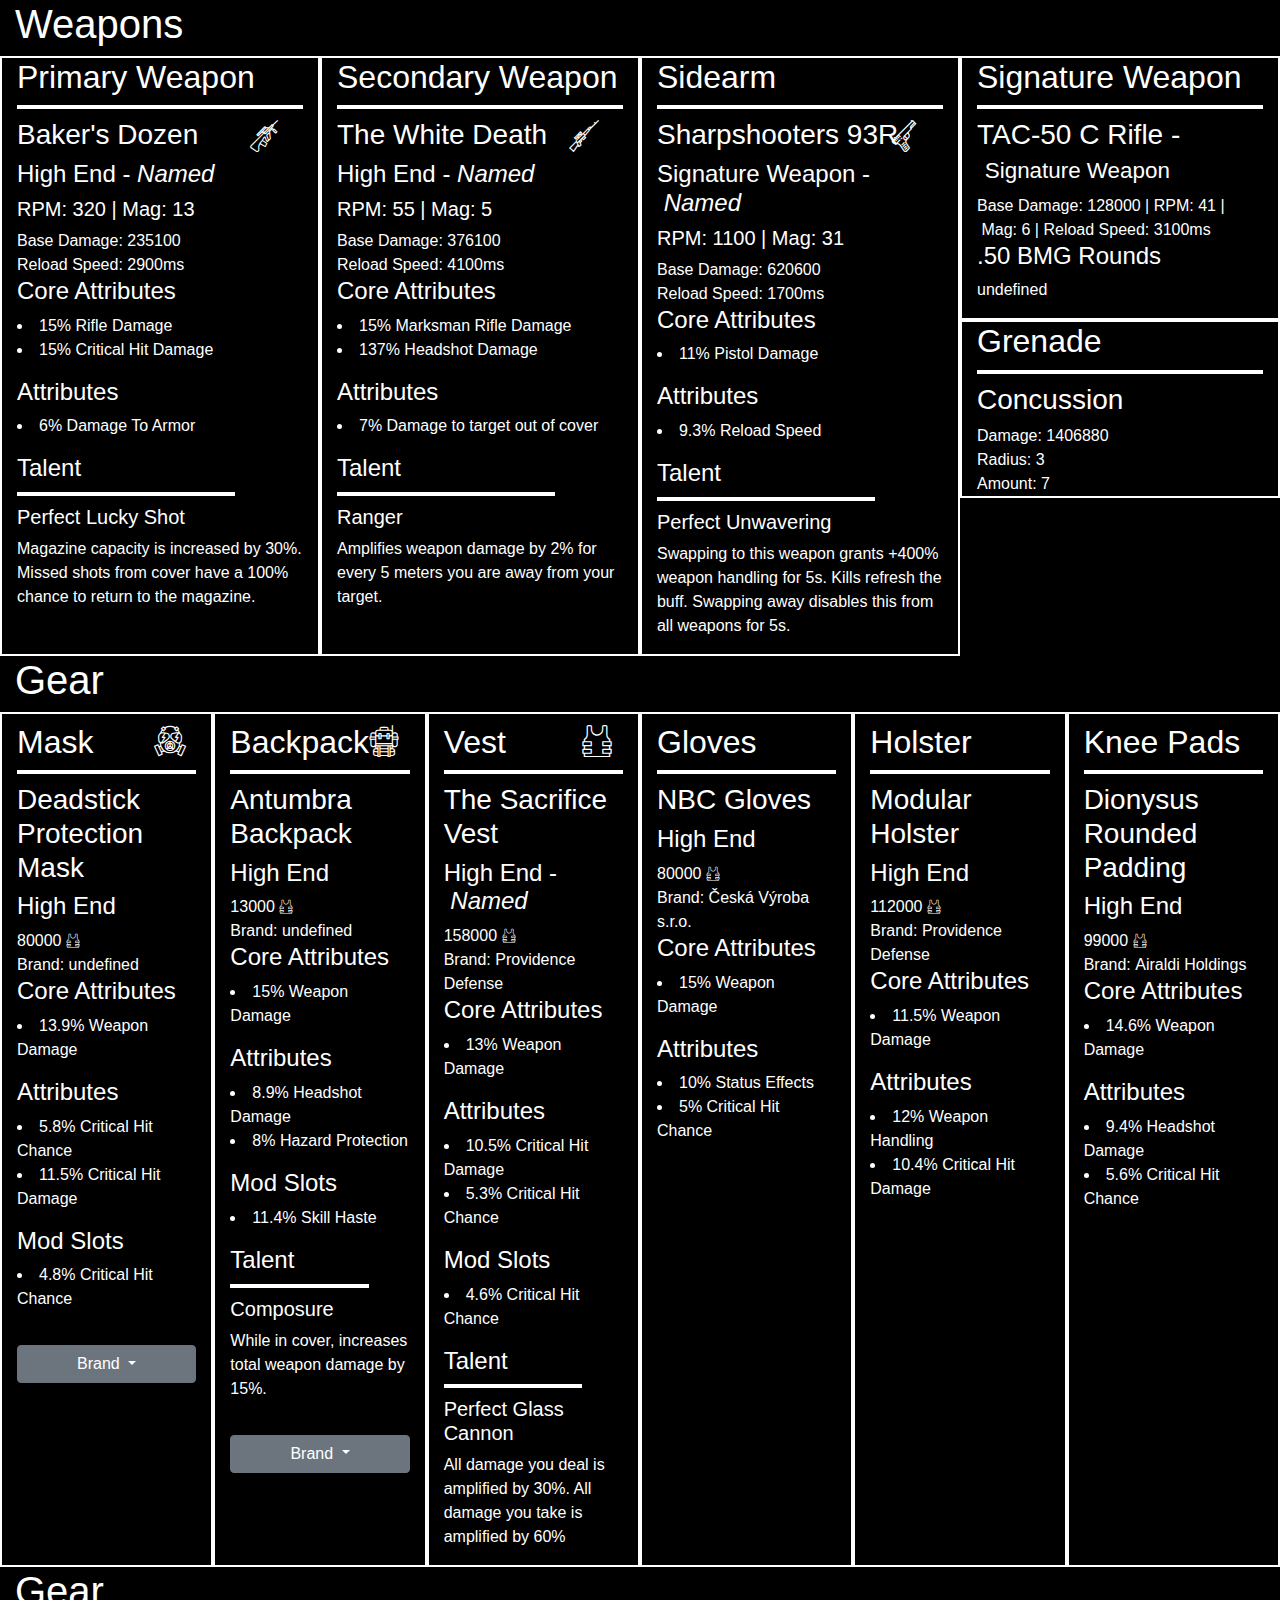
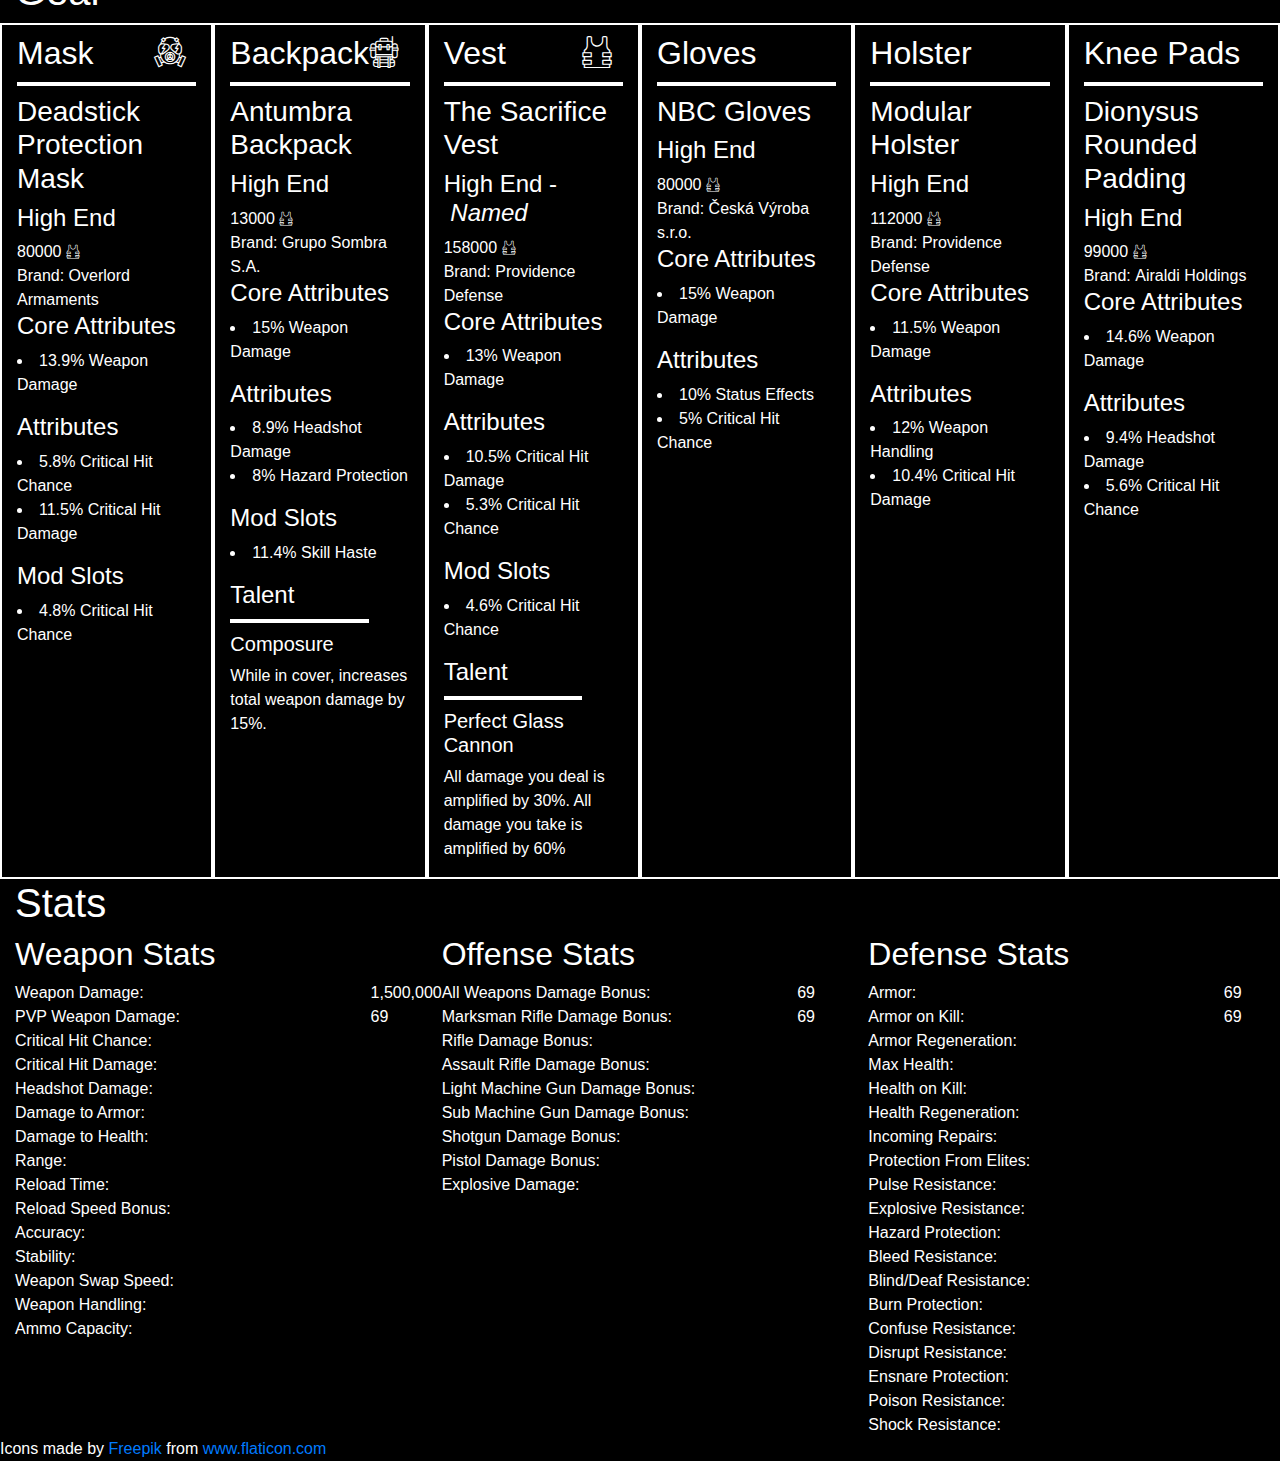
==== index.html @ 522e575f "*Jumps to death*" ====
<!DOCTYPE html>
<html lang="en">
<head>
  <meta charset="UTF-8">
  <meta name="viewport" content="width=device-width, initial-scale=1.0">
  <title>Division 2</title>
  <link rel="stylesheet" href="https://stackpath.bootstrapcdn.com/bootstrap/4.3.1/css/bootstrap.min.css"
    integrity="sha384-ggOyR0iXCbMQv3Xipma34MD+dH/1fQ784/j6cY/iJTQUOhcWr7x9JvoRxT2MZw1T" crossorigin="anonymous">
  <link rel="stylesheet" type="text/css" href="assets/css/flaticon/weapons/flaticon.css">
  <link rel="stylesheet" type="text/css" href="assets/css/main.css">
</head>
<body>

  <section id="weapons">
    <div class="container-fluid weapons-container">
      
      <div class="row weapons-header">
        <div class="col-12">
          <h1>Weapons</h1>
        </div>
      </div>

      <!-- Static Loadout -->
      <div class="row weapons-row">
        <div class="col-xl-9 col-12">
          <div class="row">
            <div class="col-xl-4 col-12 weapon-container">
              <h2 class="">Primary Weapon</h2>
              <hr>
              <div class="primary-weapon"></div>
            </div>
            <div class="col-xl-4 col-12 weapon-container">
              <h2>Secondary Weapon</h2>
              <hr>
              <div class="secondary-weapon"></div>
            </div>
            <div class="col-xl-4 col-12 weapon-container">
              <h2>Sidearm</h2>
              <hr>
              <div class="sidearm"></div>
            </div>
          </div>
        </div>
        <div class="col-xl-3 col-12">
          <div class="row">
            <div class="col-12 weapon-container">
              <h2>Signature Weapon</h2>
              <hr>
              <div class="signature-weapon"></div>
            </div>
            <div class="col-12 weapon-container grenade-container">
              <h2>Grenade</h2>
              <hr>
              <div class="grenade"></div>
          </div>
          </div>
        </div>
      </div>

      <div class="row weapons-row">
        
      </div>

    </div>
  </section>

  <!-- Dynamic Gear -->
  <section id="dynamic-gear">
    <div class="container-fluid gear-container">
  
      <div class="row gear-header">
        <div class="col-12">
          <h1>Gear</h1>
        </div>
      </div>
  
      <div class="row gear-row">
        <div class="col-xl-2 col-12 item-container mask">
          <h2 class="">Mask<i class="flaticon-gas-mask slot-logo"></i></h2>
          <hr>
          <div class="dynamic-mask-container"></div>
          <div class="dropdown">
            <button class="btn btn-secondary dropdown-toggle" type="button" id="dropdownMenuButton" data-toggle="dropdown"
              aria-haspopup="true" aria-expanded="false">
              Brand
            </button>
            <div class="dropdown-menu mask-brand-dropdown-menu" aria-labelledby="dropdownMenuButton"></div>
          </div>
        </div>
        <div class="col-xl-2 col-12 item-container backpack">
          <h2>Backpack<i class="flaticon-backpack slot-logo"></i></h2>
          <hr>
          <div class="dynamic-backpack-container"></div>
          <div class="dropdown">
            <button class="btn btn-secondary dropdown-toggle" type="button" id="dropdownMenuButton" data-toggle="dropdown"
              aria-haspopup="true" aria-expanded="false">
              Brand
            </button>
            <div class="dropdown-menu backpack-brand-dropdown-menu" aria-labelledby="dropdownMenuButton"></div>
          </div>
        </div>
        <div class="col-xl-2 col-12 item-container vest">
          <h2>Vest<i class="flaticon-bulletproof-vest slot-logo"></i></h2>
          <hr>
          <div class="vest-container"></div>
        </div>
        <div class="col-xl-2 col-12 item-container gloves">
          <h2>Gloves</h2>
          <hr>
          <div class="gloves-container"></div>
        </div>
        <div class="col-xl-2 col-12 item-container holster">
          <h2>Holster</h2>
          <hr>
          <div class="holster-container"></div>
        </div>
        <div class="col-xl-2 col-12 item-container knee-pads">
          <h2>Knee Pads</h2>
          <hr>
          <div class="kneepads-container"></div>
        </div>
      </div>
  
    </div>
  </section>

  <!-- Gear with selectors-->
<section style="display:none;" id="gear-testing">
  <div class="container-fluid gear-container">

    <div class="row gear-header">
      <div class="col-12">
        <h1>Gear</h1>
      </div>
    </div>

    <div class="row gear-row">
      <div class="col-xl-2 col-12 item-container mask">
        <h2 class="">Mask<i class="flaticon-gas-mask slot-logo"></i></h2>
        <hr>
        <div class="selector-container">
          <div class="dropdown">
            <button class="btn btn-secondary dropdown-toggle" type="button" id="dropdownMenuButton" data-toggle="dropdown"
              aria-haspopup="true" aria-expanded="false">
              Brand
            </button>
            <div class="dropdown-menu mask-brand-dropdown-menu" aria-labelledby="dropdownMenuButton"></div>
          </div>
          <!-- <div class="dropdown">
            <button class="btn btn-secondary dropdown-toggle" type="button" id="dropdownMenuButton" data-toggle="dropdown"
              aria-haspopup="true" aria-expanded="false">
              Model
            </button>
            <div class="dropdown-menu mask-model-dropdown-menu" aria-labelledby="dropdownMenuButton"></div>
          </div> -->
          <!-- <select id="maskBrandSelector" class="selector gear-selector brand-selector"></select>
          <select id="maskModelSelector" class="selector gear-selector"></select> -->
        </div>
      </div>
      <div class="col-xl-2 col-12 item-container backpack">
        <h2>Backpack<i class="flaticon-backpack slot-logo"></i></h2>
        <hr>
        <div class="mask-display-container"></div>
        <div class="selector-container">
          <div class="dropdown">
            <button class="btn btn-secondary dropdown-toggle" type="button" id="dropdownMenuButton" data-toggle="dropdown"
              aria-haspopup="true" aria-expanded="false">
              Brand
            </button>
            <div class="dropdown-menu backpack-brand-dropdown-menu" aria-labelledby="dropdownMenuButton"></div>
          </div>
          <!-- <select id="backpackBrandSelector" class="selector gear-selector brand-selector"></select>
          <select id="backpackModelSelector" class="selector gear-selector"></select> -->
        </div>
      </div>
      <div class="col-xl-2 col-12 item-container vest">
        <h2>Vest<i class="flaticon-bulletproof-vest slot-logo"></i></h2>
        <hr>
      <div class="selector-container">
        <div class="dropdown">
          <button class="btn btn-secondary dropdown-toggle" type="button" id="dropdownMenuButton" data-toggle="dropdown"
            aria-haspopup="true" aria-expanded="false">
            Brand
          </button>
          <div class="dropdown-menu vest-brand-dropdown-menu" aria-labelledby="dropdownMenuButton"></div>
        </div>
        <!-- <select id="vestBrandSelector" class="selector gear-selector brand-selector"></select>
        <select id="vestModelSelector" class="selector gear-selector"></select> -->
      </div>
      </div>
      <div class="col-xl-2 col-12 item-container gloves">
        <h2>Gloves</h2>
        <hr>
        <div class="selector-container">
          <div class="dropdown">
            <button class="btn btn-secondary dropdown-toggle" type="button" id="dropdownMenuButton" data-toggle="dropdown"
              aria-haspopup="true" aria-expanded="false">
              Brand
            </button>
            <div class="dropdown-menu gloves-brand-dropdown-menu" aria-labelledby="dropdownMenuButton"></div>
          </div>
          <!-- <select id="glovesBrandSelector" class="selector gear-selector brand-selector"></select>
          <select id="glovesModelSelector" class="selector gear-selector"></select> -->
        </div>
      </div>
      <div class="col-xl-2 col-12 item-container holster">
        <h2>Holster</h2>
        <hr>
        <div class="selector-container">
          <div class="dropdown">
            <button class="btn btn-secondary dropdown-toggle" type="button" id="dropdownMenuButton" data-toggle="dropdown"
              aria-haspopup="true" aria-expanded="false">
              Brand
            </button>
            <div class="dropdown-menu holster-brand-dropdown-menu" aria-labelledby="dropdownMenuButton"></div>
          </div>
          <!-- <select id="holsterBrandSelector" class="selector gear-selector brand-selector"></select>
          <select id="holsterModelSelector" class="selector gear-selector"></select> -->
        </div>
      </div>
      <div class="col-xl-2 col-12 item-container knee-pads">
        <h2>Knee Pads</h2>
        <hr>
        <div class="selector-container">
          <div class="dropdown">
            <button class="btn btn-secondary dropdown-toggle" type="button" id="dropdownMenuButton" data-toggle="dropdown"
              aria-haspopup="true" aria-expanded="false">
              Brand
            </button>
            <div class="dropdown-menu kneepads-brand-dropdown-menu" aria-labelledby="dropdownMenuButton"></div>
          </div>
          <!-- <select id="kneepadsBrandSelector" class="selector gear-selector brand-selector"></select>
          <select id="kneepadsModelSelector" class="selector gear-selector"></select> -->
        </div>
      </div>
    </div>

  </div>
</section>

  <!-- Static Gear -->
  <section id="gear">
    <div class="container-fluid gear-container">

      <div class="row gear-header">
        <div class="col-12">
          <h1>Gear</h1>
        </div>
      </div>

      <div class="row gear-row">
        <div class="col-xl-2 col-12 item-container mask">
          <h2 class="">Mask<i class="flaticon-gas-mask slot-logo"></i></h2>
          <hr>
          <div class="mask-container"></div>
        </div>
        <div class="col-xl-2 col-12 item-container backpack">
          <h2>Backpack<i class="flaticon-backpack slot-logo"></i></h2>
          <hr>
          <div class="backpack-container"></div>
        </div>
        <div class="col-xl-2 col-12 item-container vest">
          <h2>Vest<i class="flaticon-bulletproof-vest slot-logo"></i></h2>
          <hr>
          <div class="vest-container"></div>
        </div>
        <div class="col-xl-2 col-12 item-container gloves">
          <h2>Gloves</h2>
          <hr>
          <div class="gloves-container"></div>
        </div>
        <div class="col-xl-2 col-12 item-container holster">
          <h2>Holster</h2>
          <hr>
          <div class="holster-container"></div>
        </div>
        <div class="col-xl-2 col-12 item-container knee-pads">
          <h2>Knee Pads</h2>
          <hr>
          <div class="kneepads-container"></div>
        </div>
      </div>

     </div>
  </section>

  <section>
    <div class="container-fluid stats-container">

      <div class="row stats-header">
        <div class="col-12">
          <h1>Stats</h1>
        </div>
      </div>
      
      <div class="row">
        <div class="col-xl-4 col-12 weapon-stats-container">
          <div class="row">
            <div class="col-12">
              <h2>Weapon Stats</h2>
            </div>
          </div>
          <div class="row">
            <div class="col-10">Weapon Damage: </div>
            <div class="col-2">1,500,000</div>
          </div>
          <div class="row">
            <div class="col-10">PVP Weapon Damage: </div>
            <div class="col-2">69</div>
          </div>
          <div class="row">
            <div class="col-10">Critical Hit Chance:</div>
            <div class="col-2"></div>
          </div>
          <div class="row">
            <div class="col-10">Critical Hit Damage:</div>
            <div class="col-2"></div>
          </div>
          <div class="row">
            <div class="col-10">Headshot Damage:</div>
            <div class="col-2"></div>
          </div>
          <div class="row">
            <div class="col-10">Damage to Armor:</div>
            <div class="col-2"></div>
          </div>
          <div class="row">
            <div class="col-10">Damage to Health:</div>
            <div class="col-2"></div>
          </div>
          <div class="row">
            <div class="col-10">Range:</div>
            <div class="col-2"></div>
          </div>
          <div class="row">
            <div class="col-10">Reload Time:</div>
            <div class="col-2"></div>
          </div>
          <div class="row">
            <div class="col-10">Reload Speed Bonus:</div>
            <div class="col-2"></div>
          </div>
          <div class="row">
            <div class="col-10">Accuracy:</div>
            <div class="col-2"></div>
          </div>
          <div class="row">
            <div class="col-10">Stability:</div>
            <div class="col-2"></div>
          </div>
          <div class="row">
            <div class="col-10">Weapon Swap Speed:</div>
            <div class="col-2"></div>
          </div>
          <div class="row">
            <div class="col-10">Weapon Handling:</div>
            <div class="col-2"></div>
          </div>
          <div class="row">
            <div class="col-10">Ammo Capacity:</div>
            <div class="col-2"></div>
          </div>
        </div>
        <div class="col-xl-4 col-12 offense-stats-container">
          <div class="row">
            <div class="col-12">
              <h2>Offense Stats</h2>
            </div>
          </div>
          <div class="row">
            <div class="col-10">All Weapons Damage Bonus: </div>
            <div class="col-2">69</div>
          </div>
          <div class="row">
            <div class="col-10">Marksman Rifle Damage Bonus: </div>
            <div class="col-2">69</div>
          </div>
          <div class="row">
            <div class="col-10">Rifle Damage Bonus:</div>
            <div class="col-2"></div>
          </div>
          <div class="row">
            <div class="col-10">Assault Rifle Damage Bonus:</div>
            <div class="col-2"></div>
          </div>
          <div class="row">
            <div class="col-10">Light Machine Gun Damage Bonus:</div>
            <div class="col-2"></div>
          </div>
          <div class="row">
            <div class="col-10">Sub Machine Gun Damage Bonus:</div>
            <div class="col-2"></div>
          </div>
          <div class="row">
            <div class="col-10">Shotgun Damage Bonus:</div>
            <div class="col-2"></div>
          </div>
          <div class="row">
            <div class="col-10">Pistol Damage Bonus:</div>
            <div class="col-2"></div>
          </div>
          <div class="row">
            <div class="col-10">Explosive Damage:</div>
            <div class="col-2"></div>
          </div>
        </div>
        <div class="col-xl-4 col-12 defense-stats-container">
          <div class="row">
            <div class="col-12">
              <h2>Defense Stats</h2>
            </div>
          </div>
          <div class="row">
            <div class="col-10">Armor: </div>
            <div class="col-2">69</div>
          </div>
          <div class="row">
            <div class="col-10">Armor on Kill: </div>
            <div class="col-2">69</div>
          </div>
          <div class="row">
            <div class="col-10">Armor Regeneration:</div>
            <div class="col-2"></div>
          </div>
          <div class="row">
            <div class="col-10">Max Health:</div>
            <div class="col-2"></div>
          </div>
          <div class="row">
            <div class="col-10">Health on Kill:</div>
            <div class="col-2"></div>
          </div>
          <div class="row">
            <div class="col-10">Health Regeneration:</div>
            <div class="col-2"></div>
          </div>
          <div class="row">
            <div class="col-10">Incoming Repairs:</div>
            <div class="col-2"></div>
          </div>
          <div class="row">
            <div class="col-10">Protection From Elites:</div>
            <div class="col-2"></div>
          </div>
          <div class="row">
            <div class="col-10">Pulse Resistance:</div>
            <div class="col-2"></div>
          </div>
          <div class="row">
            <div class="col-10">Explosive Resistance:</div>
            <div class="col-2"></div>
          </div>
          <div class="row">
            <div class="col-10">Hazard Protection:</div>
            <div class="col-2"></div>
          </div>
          <div class="row">
            <div class="col-10">Bleed Resistance:</div>
            <div class="col-2"></div>
          </div>
          <div class="row">
            <div class="col-10">Blind/Deaf Resistance:</div>
            <div class="col-2"></div>
          </div>
          <div class="row">
            <div class="col-10">Burn Protection:</div>
            <div class="col-2"></div>
          </div>
          <div class="row">
            <div class="col-10">Confuse Resistance:</div>
            <div class="col-2"></div>
          </div>
          <div class="row">
            <div class="col-10">Disrupt Resistance:</div>
            <div class="col-2"></div>
          </div>
          <div class="row">
            <div class="col-10">Ensnare Protection:</div>
            <div class="col-2"></div>
          </div>
          <div class="row">
            <div class="col-10">Poison Resistance:</div>
            <div class="col-2"></div>
          </div>
          <div class="row">
            <div class="col-10">Shock Resistance:</div>
            <div class="col-2"></div>
          </div>
        </div>   
      </div>

    </div>
  </section>
  <footer>
    <div class="icon-attribution">Icons made by <a href="https://www.flaticon.com/authors/freepik" title="Freepik">Freepik</a> from <a
      href="https://www.flaticon.com/" title="Flaticon"> www.flaticon.com</a></div>
  </footer>
  
  <script src="https://code.jquery.com/jquery-3.3.1.slim.min.js"
    integrity="sha384-q8i/X+965DzO0rT7abK41JStQIAqVgRVzpbzo5smXKp4YfRvH+8abtTE1Pi6jizo" crossorigin="anonymous"></script>
  <script src="https://cdnjs.cloudflare.com/ajax/libs/popper.js/1.14.7/umd/popper.min.js"
    integrity="sha384-UO2eT0CpHqdSJQ6hJty5KVphtPhzWj9WO1clHTMGa3JDZwrnQq4sF86dIHNDz0W1" crossorigin="anonymous"></script>
  <script src="https://stackpath.bootstrapcdn.com/bootstrap/4.3.1/js/bootstrap.min.js"
    integrity="sha384-JjSmVgyd0p3pXB1rRibZUAYoIIy6OrQ6VrjIEaFf/nJGzIxFDsf4x0xIM+B07jRM" crossorigin="anonymous"></script>
  
  <script src="/assets/js/gear.js"></script>
  <script src="/assets/js/weapons.js"></script>
  <script src="/assets/js/constructors.js"></script>
  <script src="/assets/js/data.js"></script>
  <script src="/assets/js/brands.js"></script>
  <script src="/assets/js/templates.js"></script>
  <script src="/assets/js/placeholderloadout.js"></script>
  <script src="/assets/js/main.js"></script>
  <script src="/assets/js/gearselector.js"></script>

</body>
</html>
---- assets/css/flaticon/weapons/flaticon.css ----
/*
  	Flaticon icon font: Flaticon
  	Creation date: 03/10/2016 10:05
  	*/

@font-face {
  font-family: "Flaticon";
  src: url("./Flaticon.eot");
  src: url("./Flaticon.eot?#iefix") format("embedded-opentype"),
       url("./Flaticon.woff") format("woff"),
       url("./Flaticon.ttf") format("truetype"),
       url("./Flaticon.svg#Flaticon") format("svg");
  font-weight: normal;
  font-style: normal;
}

@media screen and (-webkit-min-device-pixel-ratio:0) {
  @font-face {
    font-family: "Flaticon";
    src: url("./Flaticon.svg#Flaticon") format("svg");
  }
}

[class^="flaticon-"]:before, [class*=" flaticon-"]:before,
[class^="flaticon-"]:after, [class*=" flaticon-"]:after {   
  font-family: Flaticon;
        font-size: 3.5vh;
font-style: normal;
margin-left: 0;
}

.flaticon-aim:before { content: "\f100"; }
.flaticon-aim-1:before { content: "\f101"; }
.flaticon-backpack:before { content: "\f102"; }
.flaticon-badge:before { content: "\f103"; }
.flaticon-binoculars:before { content: "\f104"; }
.flaticon-biohazard:before { content: "\f105"; }
.flaticon-bomb:before { content: "\f106"; }
.flaticon-bomb-1:before { content: "\f107"; }
.flaticon-bullet:before { content: "\f108"; }
.flaticon-bulletproof-vest:before { content: "\f109"; }
.flaticon-bullets:before { content: "\f10a"; }
.flaticon-cannon:before { content: "\f10b"; }
.flaticon-chevron:before { content: "\f10c"; }
.flaticon-chevron-1:before { content: "\f10d"; }
.flaticon-cruiser:before { content: "\f10e"; }
.flaticon-fighter:before { content: "\f10f"; }
.flaticon-first-aid-kit:before { content: "\f110"; }
.flaticon-gas-mask:before { content: "\f111"; }
.flaticon-grenade:before { content: "\f112"; }
.flaticon-gun:before { content: "\f113"; }
.flaticon-handcuffs:before { content: "\f114"; }
.flaticon-helicopter:before { content: "\f115"; }
.flaticon-helmet:before { content: "\f116"; }
.flaticon-knife:before { content: "\f117"; }
.flaticon-launcher:before { content: "\f118"; }
.flaticon-machine-gun:before { content: "\f119"; }
.flaticon-machine-gun-1:before { content: "\f11a"; }
.flaticon-medal:before { content: "\f11b"; }
.flaticon-medal-1:before { content: "\f11c"; }
.flaticon-molotov-cocktail:before { content: "\f11d"; }
.flaticon-parachute:before { content: "\f11e"; }
.flaticon-radar:before { content: "\f11f"; }
.flaticon-radar-1:before { content: "\f120"; }
.flaticon-radiation:before { content: "\f121"; }
.flaticon-revolver:before { content: "\f122"; }
.flaticon-rifle:before { content: "\f123"; }
.flaticon-rifle-1:before { content: "\f124"; }
.flaticon-rifle-2:before { content: "\f125"; }
.flaticon-rocket:before { content: "\f126"; }
.flaticon-shotgun:before { content: "\f127"; }
.flaticon-shotgun-1:before { content: "\f128"; }
.flaticon-sniper:before { content: "\f129"; }
.flaticon-submarine:before { content: "\f12a"; }
.flaticon-tank:before { content: "\f12b"; }
.flaticon-tank-1:before { content: "\f12c"; }
.flaticon-tank-2:before { content: "\f12d"; }
.flaticon-tank-3:before { content: "\f12e"; }
.flaticon-token:before { content: "\f12f"; }
.flaticon-torpedo:before { content: "\f130"; }
.flaticon-walkie-talkie:before { content: "\f131"; }
---- assets/css/main.css ----
* {
  margin: 0;
  padding: 0;
}

body {
  background-color: black;
  color: white;
}

hr {
  border: 2px solid white;
  margin-top: 1vh;
  margin-bottom: 1vh;
}

i.slot-logo {
  position: absolute;
  right: 12%;
}

i.gear-armor::before {
  font-size: 1.5vh;
}

ul.attribute-list {
  list-style: inside;
}

.item-container, .weapon-container {
  border: 2px solid white;
}

.selector-container {
  min-height: 20vh;
}

#dropdownMenuButton {
  width: 100%;
  margin: 2vh 0;
}

.item-container h2 {
  margin: 1vh 0;
}
/*# sourceMappingURL=main.css.map */
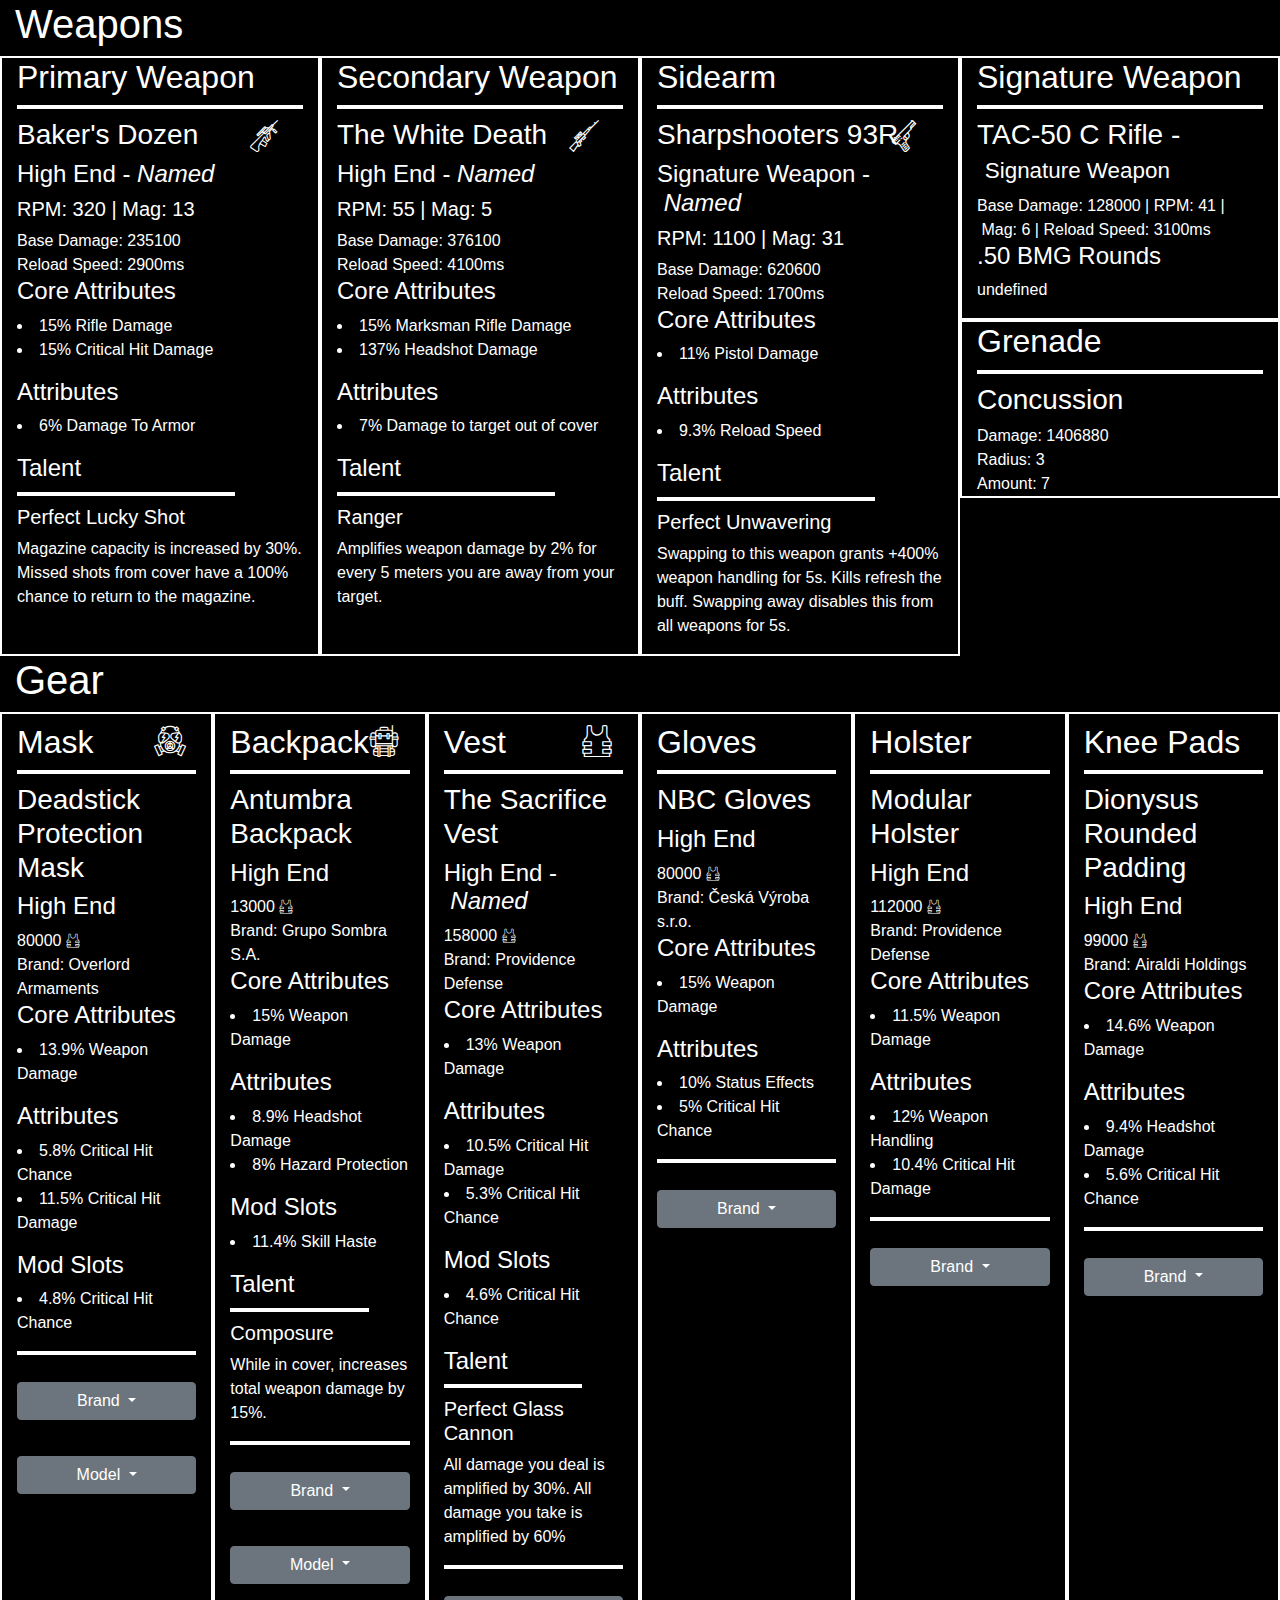
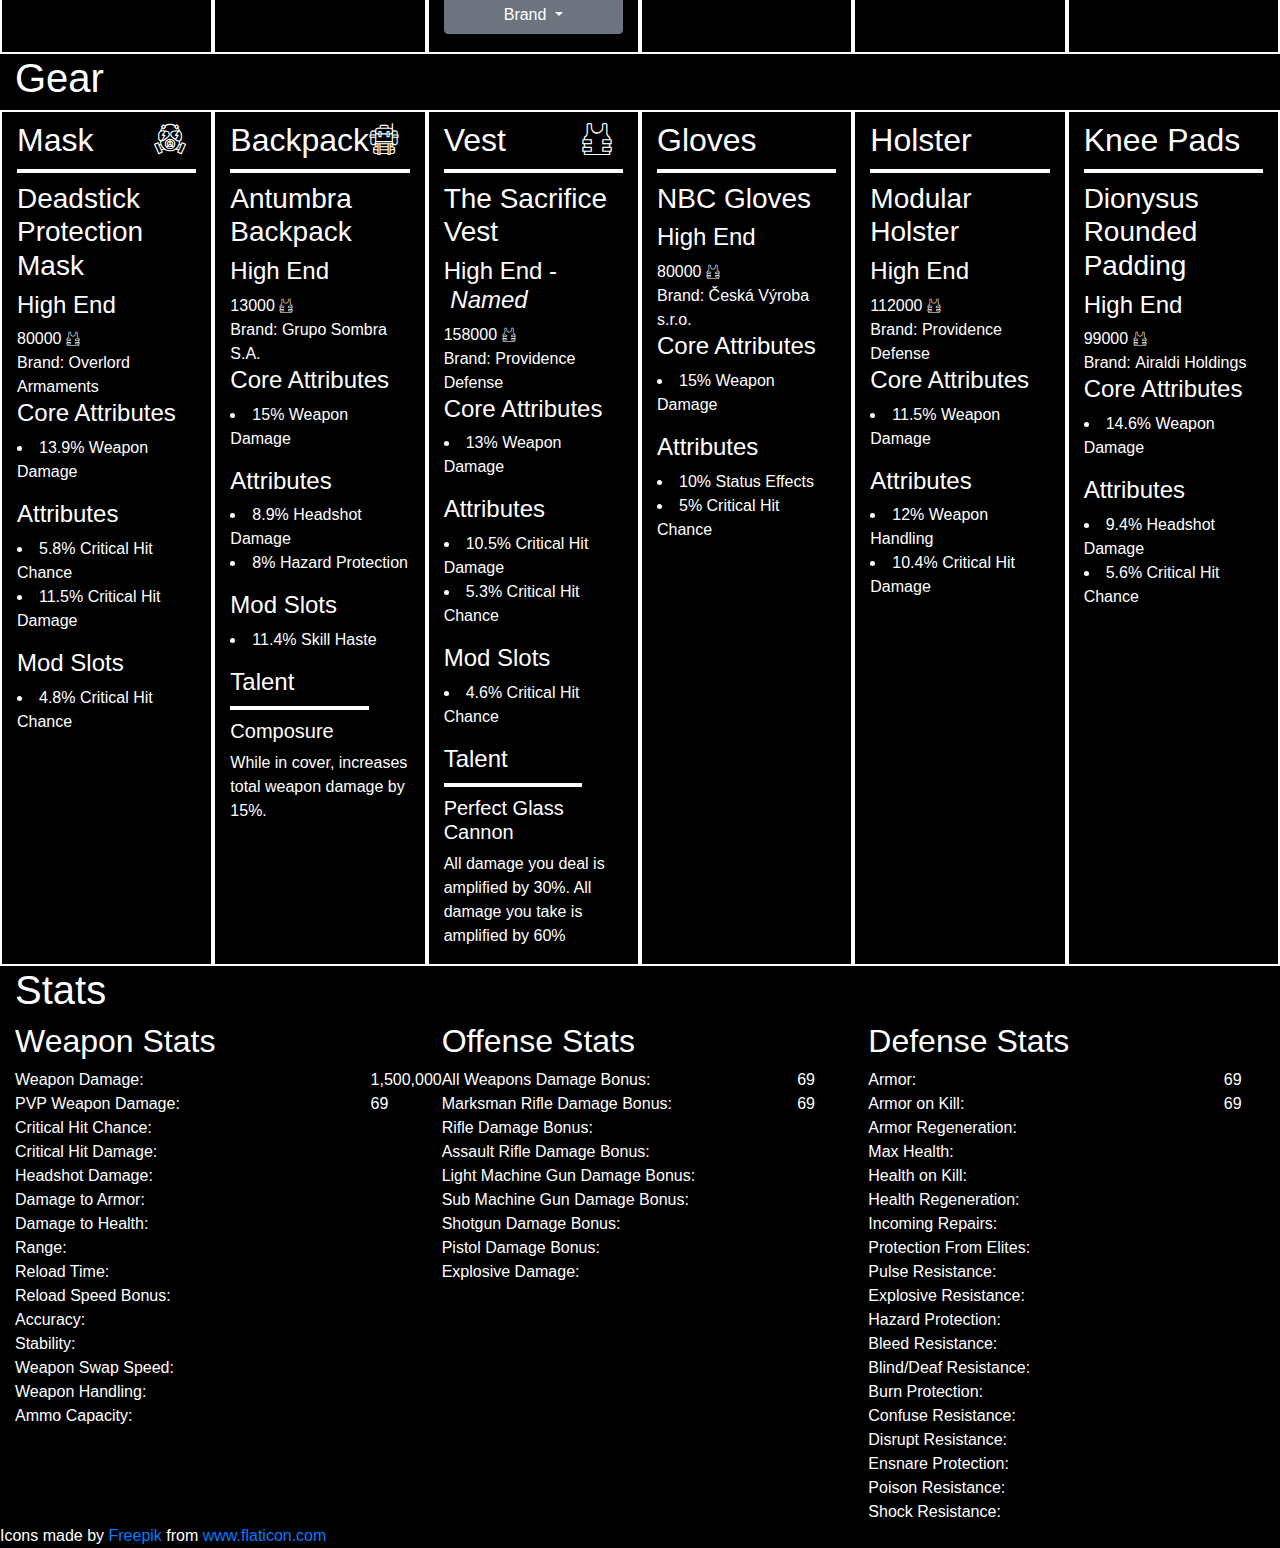
==== commit b2b204df: "Save the children" ====
--- a/index.html
+++ b/index.html
@@ -79,45 +79,93 @@
           <h2 class="">Mask<i class="flaticon-gas-mask slot-logo"></i></h2>
           <hr>
           <div class="dynamic-mask-container"></div>
-          <div class="dropdown">
+          <hr>
+          <div class="dropdown brand-dropdown">
             <button class="btn btn-secondary dropdown-toggle" type="button" id="dropdownMenuButton" data-toggle="dropdown"
               aria-haspopup="true" aria-expanded="false">
               Brand
             </button>
             <div class="dropdown-menu mask-brand-dropdown-menu" aria-labelledby="dropdownMenuButton"></div>
+          </div>
+          <div class="dropdown model-dropdown">
+            <button class="btn btn-secondary dropdown-toggle" type="button" id="dropdownMenuButton" data-toggle="dropdown"
+              aria-haspopup="true" aria-expanded="false">
+              Model
+            </button>
+            <div class="dropdown-menu model-dropdown-menu mask-model-dropdown-menu" aria-labelledby="dropdownMenuButton"></div>
           </div>
         </div>
         <div class="col-xl-2 col-12 item-container backpack">
           <h2>Backpack<i class="flaticon-backpack slot-logo"></i></h2>
           <hr>
           <div class="dynamic-backpack-container"></div>
-          <div class="dropdown">
+          <hr>
+          <div class="dropdown brand-dropdown">
             <button class="btn btn-secondary dropdown-toggle" type="button" id="dropdownMenuButton" data-toggle="dropdown"
               aria-haspopup="true" aria-expanded="false">
               Brand
             </button>
             <div class="dropdown-menu backpack-brand-dropdown-menu" aria-labelledby="dropdownMenuButton"></div>
+          </div>
+          <div class="dropdown model-dropdown">
+            <button class="btn btn-secondary dropdown-toggle" type="button" id="dropdownMenuButton" data-toggle="dropdown"
+              aria-haspopup="true" aria-expanded="false">
+              Model
+            </button>
+            <div class="dropdown-menu model-dropdown-menu backpack-model-dropdown-menu" aria-labelledby="dropdownMenuButton"></div>
           </div>
         </div>
         <div class="col-xl-2 col-12 item-container vest">
           <h2>Vest<i class="flaticon-bulletproof-vest slot-logo"></i></h2>
           <hr>
-          <div class="vest-container"></div>
+          <div class="dynamic-vest-container"></div>
+          <hr>
+          <div class="dropdown">
+            <button class="btn btn-secondary dropdown-toggle" type="button" id="dropdownMenuButton" data-toggle="dropdown"
+              aria-haspopup="true" aria-expanded="false">
+              Brand
+            </button>
+            <div class="dropdown-menu vest-brand-dropdown-menu" aria-labelledby="dropdownMenuButton"></div>
+          </div>
         </div>
         <div class="col-xl-2 col-12 item-container gloves">
           <h2>Gloves</h2>
           <hr>
-          <div class="gloves-container"></div>
+          <div class="dynamic-gloves-container"></div>
+          <hr>
+          <div class="dropdown">
+            <button class="btn btn-secondary dropdown-toggle" type="button" id="dropdownMenuButton" data-toggle="dropdown"
+              aria-haspopup="true" aria-expanded="false">
+              Brand
+            </button>
+            <div class="dropdown-menu gloves-brand-dropdown-menu" aria-labelledby="dropdownMenuButton"></div>
+          </div>
         </div>
         <div class="col-xl-2 col-12 item-container holster">
           <h2>Holster</h2>
           <hr>
-          <div class="holster-container"></div>
+          <div class="dynamic-holster-container"></div>
+          <hr>
+          <div class="dropdown">
+            <button class="btn btn-secondary dropdown-toggle" type="button" id="dropdownMenuButton" data-toggle="dropdown"
+              aria-haspopup="true" aria-expanded="false">
+              Brand
+            </button>
+            <div class="dropdown-menu holster-brand-dropdown-menu" aria-labelledby="dropdownMenuButton"></div>
+          </div>
         </div>
         <div class="col-xl-2 col-12 item-container knee-pads">
           <h2>Knee Pads</h2>
           <hr>
-          <div class="kneepads-container"></div>
+        <div class="dynamic-kneepads-container"></div>
+        <hr>
+        <div class="dropdown">
+          <button class="btn btn-secondary dropdown-toggle" type="button" id="dropdownMenuButton" data-toggle="dropdown"
+            aria-haspopup="true" aria-expanded="false">
+            Brand
+          </button>
+          <div class="dropdown-menu kneepads-brand-dropdown-menu" aria-labelledby="dropdownMenuButton"></div>
+        </div>
         </div>
       </div>
   
